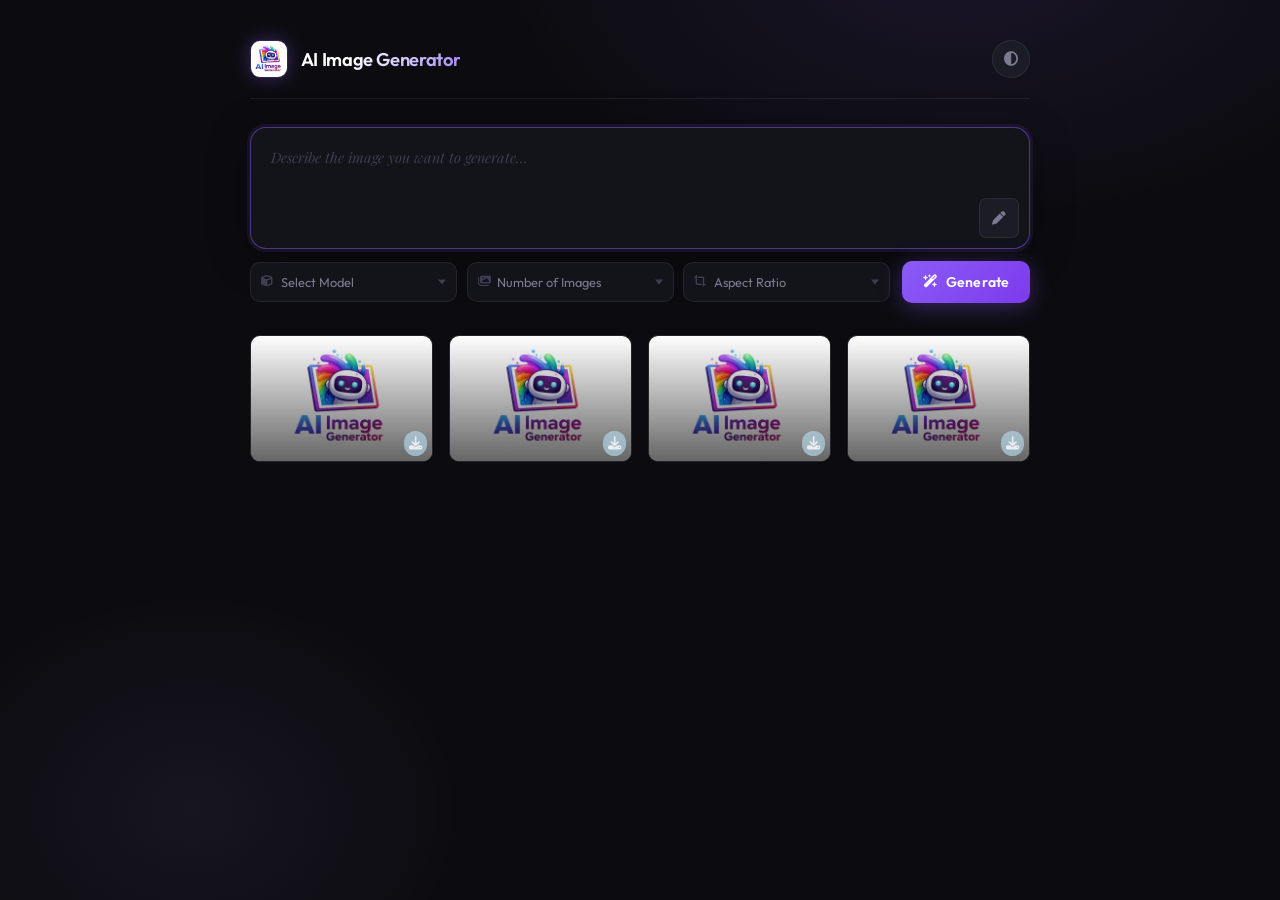
==== AI-image-generator/index.html @ d5330e07 "AI image generator - design complete" ====
<!DOCTYPE html>
<html lang="en">
<head>
  <meta charset="UTF-8">
  <meta name="viewport" content="width=device-width, initial-scale=1.0">
  <link rel="shortcut icon" href="./images/img.png" type="image/x-icon">
  <title>AI Image Generator</title>
  <link rel="stylesheet" href="style.css">
  <link rel="stylesheet" href="https://cdnjs.cloudflare.com/ajax/libs/font-awesome/6.5.0/css/all.min.css">
</head>
<body>
  <div class="container">

    <!-- Header -->
    <div class="header">
      <div class="logo">
        <img src="./images/img.png" alt="Logo">
        <h1>AI Image Generator</h1>
      </div>
      <button class="theme-toggle" title="Toggle theme">
        <i class="fa-solid fa-circle-half-stroke"></i>
      </button>
    </div>

    <!-- Prompt -->
    <div class="main-content">
      <form id="generate-form" class="form">
        <div class="prompt-container">
          <textarea
            class="prompt-input"
            placeholder="Describe the image you want to generate…"
            required
            autofocus
          ></textarea>
          <button type="button" class="enhance-btn" title="Enhance prompt">
            <i class="fa-solid fa-pen"></i>
          </button>
        </div>


        <div class="actions">
      <div class="selects">
        <div class="option-wrapper">
          <i class="fa-solid fa-cube select-icon"></i>
          <select class="custom-select">
            <option value="" selected disabled>Select Model</option>
            <option value="black-forest-labs/FLUX.1-dev">FLUX.1-dev</option>
            <option value="black-forest-labs/FLUX.1-schnell">FLUX.1-schnell</option>
            <option value="stabilityai/stable-diffusion-xl-base-1.0">Stable Diffusion XL</option>
            <option value="runwayml/stable-diffusion-v1-5">Stable Diffusion v1.5</option>
            <option value="prompthero/openjourney">OpenJourney</option>
          </select>
        </div>

        <div class="option-wrapper">
          <i class="fa-solid fa-images select-icon"></i>
          <select class="custom-select">
            <option value="" selected disabled>Number of Images</option>
            <option value="1">1 Image</option>
            <option value="2">2 Images</option>
            <option value="3">3 Images</option>
            <option value="4">4 Images</option>
          </select>
        </div>

        <div class="option-wrapper">
          <i class="fa-solid fa-crop-simple select-icon"></i>
          <select class="custom-select">
            <option value="" selected disabled>Aspect Ratio</option>
            <option value="1/1">Square (1:1)</option>
            <option value="16/9">Landscape (16:9)</option>
            <option value="9/16">Portrait (9:16)</option>
          </select>
        </div>
      </div>

      <button type="submit" form="generate-form" class="generate-btn">
        <i class="fa-solid fa-wand-magic-sparkles"></i>
        Generate
      </button>
      </div>

      <!-- Result gallery -->
       <div class="gallery-grid">
        <div class="img-card">
          <img src="./images/img.png" alt="">
          <div class="img-overlay">
            <button class="img-download-btn"><i class="fa-solid fa-download"></i></button>
          </div>
        </div>


        <div class="img-card">
          <img src="./images/img.png" alt="">
          <div class="img-overlay">
            <button class="img-download-btn"><i class="fa-solid fa-download"></i></button>
          </div>
        </div>
        <div class="img-card">
          <img src="./images/img.png" alt="">
          <div class="img-overlay">
            <button class="img-download-btn"><i class="fa-solid fa-download"></i></button>
          </div>
        </div>  


        <div class="img-card">
          <img src="./images/img.png" alt="">
          <div class="img-overlay">
            <button class="img-download-btn"><i class="fa-solid fa-download"></i></button>
          </div>
        </div>
       </div>

      </form>
    </div>

    

  </div>
</body>
</html>
---- AI-image-generator/style.css ----
@import url('https://fonts.googleapis.com/css2?family=Outfit:wght@300;400;500;600;700&family=Playfair+Display:ital@1&display=swap');

:root {
  --bg:           #0c0c10;
  --surface:      #13131a;
  --surface-2:    #1c1c27;
  --border:       rgba(255, 255, 255, 0.07);
  --border-focus: rgba(139, 92, 246, 0.5);
  --accent:       #8b5cf6;
  --accent-alt:   #a78bfa;
  --accent-glow:  rgba(139, 92, 246, 0.35);
  --text:         #ececf1;
  --text-muted:   #7b7a90;
  --text-faint:   #3e3d52;
  --radius-lg:    16px;
  --radius-md:    10px;
  --radius-sm:    7px;
  --ease:         cubic-bezier(0.4, 0, 0.2, 1);
}

*, *::before, *::after { box-sizing: border-box; margin: 0; padding: 0; }

body {
  min-height: 100vh;
  font-family: 'Outfit', sans-serif;
  font-weight: 400;
  background-color: var(--bg);
  color: var(--text);
  display: flex;
  justify-content: center;
  padding: 2.5rem 1.25rem 5rem;
  background-image:
    radial-gradient(ellipse 55% 45% at 75% -5%,  rgba(139, 92, 246, 0.11) 0%, transparent 65%),
    radial-gradient(ellipse 35% 40% at 15% 90%,  rgba(167, 139, 250, 0.07) 0%, transparent 60%);
}

.container {
  width: 100%;
  max-width: 780px;
  display: flex;
  flex-direction: column;
  gap: 1.75rem;
}

.header {
  display: flex;
  align-items: center;
  justify-content: space-between;
  padding-bottom: 1.25rem;
  border-bottom: 1px solid var(--border);
}

.logo {
  display: flex;
  align-items: center;
  gap: 0.8rem;
}

.logo img {
  width: 38px;
  height: 38px;
  border-radius: 10px;
  border: 1px solid rgba(139, 92, 246, 0.3);
  object-fit: cover;
  box-shadow: 0 0 18px var(--accent-glow);
}

.logo h1 {
  font-family: 'Outfit', sans-serif;
  font-size: 1.15rem;
  font-weight: 600;
  letter-spacing: -0.02em;
  background: linear-gradient(120deg, #fff 30%, var(--accent-alt) 100%);
  -webkit-background-clip: text;
  -webkit-text-fill-color: transparent;
  background-clip: text;
}

.theme-toggle {
  width: 38px;
  height: 38px;
  border-radius: 50%;
  background: var(--surface-2);
  border: 1px solid var(--border);
  color: var(--text-muted);
  font-size: 0.9rem;
  cursor: pointer;
  display: flex;
  align-items: center;
  justify-content: center;
  transition: all 0.2s var(--ease);
}

.theme-toggle:hover {
  border-color: var(--border-focus);
  color: var(--accent-alt);
  box-shadow: 0 0 14px var(--accent-glow);
}

.form { width: 100%; }

.prompt-container {
  position: relative;
  display: flex;
  align-items: flex-end;
  background: var(--surface);
  border: 1px solid var(--border);
  border-radius: var(--radius-lg);
  transition: border-color 0.2s var(--ease), box-shadow 0.2s var(--ease);
  overflow: hidden;
}

.prompt-container:focus-within {
  border-color: var(--border-focus);
  box-shadow: 0 0 0 3px rgba(139, 92, 246, 0.1), 0 8px 40px rgba(0,0,0,0.35);
}

.prompt-input {
  flex: 1;
  background: transparent;
  border: none;
  outline: none;
  resize: none;
  padding: 1.15rem 1.25rem;
  font-family: 'Outfit', sans-serif;
  font-size: 0.95rem;
  font-weight: 300;
  color: var(--text);
  line-height: 1.65;
  min-height: 120px;
  caret-color: var(--accent);
}

.prompt-input::placeholder {
  color: var(--text-faint);
  font-style: italic;
  font-family: 'Playfair Display', serif;
  font-size: 0.9rem;
}

.enhance-btn {
  flex-shrink: 0;
  margin: 0.6rem;
  width: 40px;
  height: 40px;
  border-radius: var(--radius-sm);
  background: var(--surface-2);
  border: 1px solid var(--border);
  color: var(--text-muted);
  font-size: 0.85rem;
  cursor: pointer;
  display: flex;
  align-items: center;
  justify-content: center;
  transition: all 0.2s var(--ease);
}

.enhance-btn:hover {
  background: rgba(139, 92, 246, 0.12);
  border-color: var(--border-focus);
  color: var(--accent-alt);
}

.actions {
  display: flex;
  align-items: center;
  gap: 0.75rem;
  margin-top: 0.75rem; 
}

.selects {
  display: flex;
  flex: 1;
  gap: 0.6rem;
}


.option-wrapper {
  position: relative;
  flex: 1;
  min-width: 0;
}


.select-icon {
  position: absolute;
  left: 11px;
  top: 50%;
  transform: translateY(-50%);
  font-size: 0.72rem;
  color: var(--text-faint);
  pointer-events: none;
  z-index: 1;
  transition: color 0.2s var(--ease);
}

.option-wrapper:focus-within .select-icon {
  color: var(--accent);
}


.option-wrapper::after {
  content: '';
  position: absolute;
  right: 11px;
  top: 50%;
  transform: translateY(-50%);
  width: 0;
  height: 0;
  border-left: 4px solid transparent;
  border-right: 4px solid transparent;
  border-top: 5px solid var(--text-faint);
  pointer-events: none;
  transition: border-top-color 0.2s var(--ease);
}

.option-wrapper:hover::after,
.option-wrapper:focus-within::after {
  border-top-color: var(--accent-alt);
}

.custom-select {
  width: 100%;
  padding: 0.7rem 1.8rem 0.7rem 1.85rem;
  background: var(--surface);
  border: 1px solid var(--border);
  border-radius: var(--radius-md);
  color: var(--text-muted);
  font-family: 'Outfit', sans-serif;
  font-size: 0.8rem;
  font-weight: 400;
  cursor: pointer;
  outline: none;
  appearance: none;
  -webkit-appearance: none;
  transition: all 0.2s var(--ease);
  white-space: nowrap;
  overflow: hidden;
  text-overflow: ellipsis;
}

.custom-select:hover {
  border-color: rgba(139, 92, 246, 0.25);
  color: var(--text);
}

.custom-select:focus {
  border-color: var(--border-focus);
  box-shadow: 0 0 0 3px rgba(139, 92, 246, 0.09);
  color: var(--text);
}

.custom-select option {
  background: #1c1c27;
  color: var(--text);
}

.custom-select option:disabled {
  color: var(--text-faint);
}

.generate-btn {
  flex-shrink: 0;
  display: flex;
  align-items: center;
  gap: 0.5rem;
  padding: 0 1.3rem;
  height: 42px;
  border-radius: var(--radius-md);
  background: linear-gradient(135deg, var(--accent) 0%, #7c3aed 100%);
  border: none;
  color: #fff;
  font-family: 'Outfit', sans-serif;
  font-size: 0.88rem;
  font-weight: 600;
  letter-spacing: 0.01em;
  cursor: pointer;
  white-space: nowrap;
  box-shadow: 0 4px 22px var(--accent-glow);
  transition: all 0.2s var(--ease);
  position: relative;
  overflow: hidden;
}

.generate-btn::before {
  content: '';
  position: absolute;
  inset: 0;
  background: rgba(255,255,255,0);
  transition: background 0.2s var(--ease);
}

.generate-btn:hover::before{ background: rgba(255,255,255,0.1); }
.generate-btn:hover{ 
  transform: translateY(-1px); box-shadow: 0 8px 30px rgba(139, 92, 246, 0.5); 
}
.generate-btn:active{ transform: translateY(0); }

.generate-btn i{ font-size: 0.82rem; }

@media (max-width: 620px) {
  .actions {
    flex-direction: column;
    align-items: stretch;
  }

  .selects {
    flex-direction: column;
    gap: 0.6rem;
  }

  .generate-btn {
    width: 100%;
    justify-content: center;
    height: 46px;
  }

  .logo h1 { font-size: 1rem; }
}

.gallery-grid {
  width: 100%;
  margin-top: 2rem;
  display: grid;
  grid-template-columns: repeat(auto-fit, minmax(150px, 1fr));
  gap: 1rem;
}
.img-card {
  background: var(--surface);
  border: 1px solid var(--border);
  border-radius: var(--radius-md);
  overflow: hidden;
  height: 100%;
  width: 100%;
  position: relative;

}
.img-card img {
  width: 100%;
  height: 100%;
  object-fit: cover;
  transition: transform 0.3s var(--ease);
  /* position: relative; */
}
.img-overlay{
  position: absolute;
  bottom: 0;
  left: 0;
  right: 0;
  background: linear-gradient(180deg, transparent 0%, rgba(0,0,0,0.6) 100%);
  padding: 0.5rem;
  display: flex;
  justify-content: flex-end;
  width: 100%;
  height: 100%;
}
.img-overlay button {
  position: absolute;
  right: 5px;
  bottom: 5px;
  color: var(--text);
  background: rgba(177, 214, 231, 0.69);
  border: none;
  padding: 5px;
  border-radius: var(--radius-lg);
}
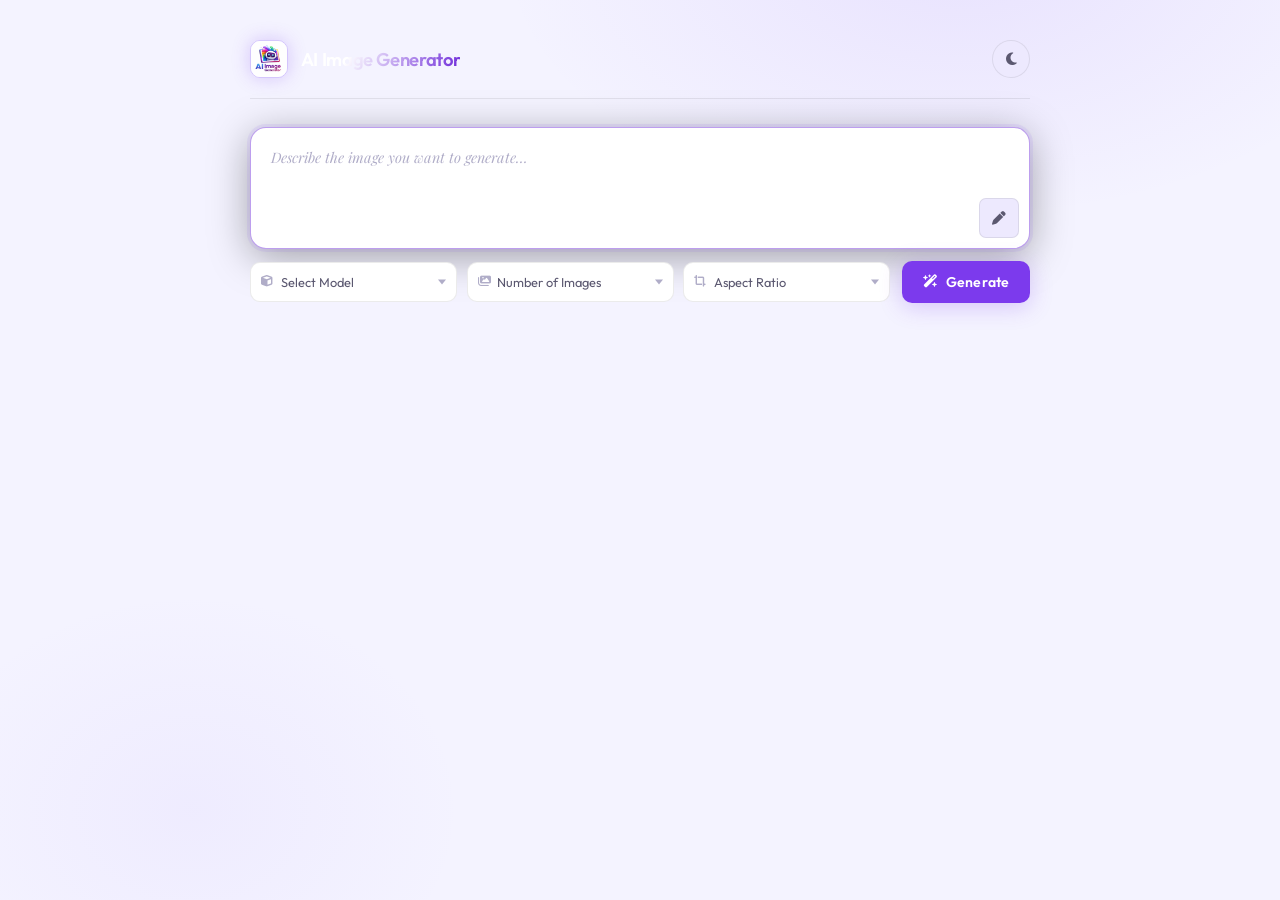
==== commit e8dd73a8: "Exist API issue" ====
--- a/AI-image-generator/index.html
+++ b/AI-image-generator/index.html
@@ -8,7 +8,7 @@
   <link rel="stylesheet" href="style.css">
   <link rel="stylesheet" href="https://cdnjs.cloudflare.com/ajax/libs/font-awesome/6.5.0/css/all.min.css">
 </head>
-<body>
+<body class="">
   <div class="container">
 
     <!-- Header -->
@@ -42,7 +42,7 @@
       <div class="selects">
         <div class="option-wrapper">
           <i class="fa-solid fa-cube select-icon"></i>
-          <select class="custom-select">
+          <select class="custom-select" id="model-select">
             <option value="" selected disabled>Select Model</option>
             <option value="black-forest-labs/FLUX.1-dev">FLUX.1-dev</option>
             <option value="black-forest-labs/FLUX.1-schnell">FLUX.1-schnell</option>
@@ -54,7 +54,7 @@
 
         <div class="option-wrapper">
           <i class="fa-solid fa-images select-icon"></i>
-          <select class="custom-select">
+          <select class="custom-select" id="number-select">
             <option value="" selected disabled>Number of Images</option>
             <option value="1">1 Image</option>
             <option value="2">2 Images</option>
@@ -65,7 +65,7 @@
 
         <div class="option-wrapper">
           <i class="fa-solid fa-crop-simple select-icon"></i>
-          <select class="custom-select">
+          <select class="custom-select" id="aspect-ratio-select">
             <option value="" selected disabled>Aspect Ratio</option>
             <option value="1/1">Square (1:1)</option>
             <option value="16/9">Landscape (16:9)</option>
@@ -81,35 +81,14 @@
       </div>
 
       <!-- Result gallery -->
-       <div class="gallery-grid">
-        <div class="img-card">
-          <img src="./images/img.png" alt="">
-          <div class="img-overlay">
-            <button class="img-download-btn"><i class="fa-solid fa-download"></i></button>
-          </div>
-        </div>
+       <div class="gallery-grid ">
+        
 
 
-        <div class="img-card">
-          <img src="./images/img.png" alt="">
-          <div class="img-overlay">
-            <button class="img-download-btn"><i class="fa-solid fa-download"></i></button>
-          </div>
-        </div>
-        <div class="img-card">
-          <img src="./images/img.png" alt="">
-          <div class="img-overlay">
-            <button class="img-download-btn"><i class="fa-solid fa-download"></i></button>
-          </div>
-        </div>  
+        
 
 
-        <div class="img-card">
-          <img src="./images/img.png" alt="">
-          <div class="img-overlay">
-            <button class="img-download-btn"><i class="fa-solid fa-download"></i></button>
-          </div>
-        </div>
+       
        </div>
 
       </form>
@@ -118,5 +97,7 @@
     
 
   </div>
+
+  <script src="./script.js"></script>
 </body>
 </html>
--- a/AI-image-generator/style.css
+++ b/AI-image-generator/style.css
@@ -1,6 +1,26 @@
 @import url('https://fonts.googleapis.com/css2?family=Outfit:wght@300;400;500;600;700&family=Playfair+Display:ital@1&display=swap');
 
 :root {
+  --bg:           #f4f3ff;
+  --surface:      #ffffff;
+  --surface-2:    #ede9fe;
+  --border:       rgba(0, 0, 0, 0.08);
+  --border-focus: rgba(109, 40, 217, 0.45);
+  --accent:       #7c3aed;
+  --accent-alt:   #6d28d9;
+  --accent-glow:  rgba(124, 58, 237, 0.25);
+  --text:         #1a1825;
+  --text-muted:   #5b5870;
+  --text-faint:   #b0adc8;
+  --radius-lg:    16px;
+  --radius-md:    10px;
+  --radius-sm:    7px;
+  --ease:         cubic-bezier(0.4, 0, 0.2, 1);
+
+
+}
+
+body.dark-theme{
   --bg:           #0c0c10;
   --surface:      #13131a;
   --surface-2:    #1c1c27;
@@ -333,6 +353,7 @@
   height: 100%;
   width: 100%;
   position: relative;
+  transition: all 0.3s ease;
 
 }
 .img-card img {
@@ -343,7 +364,7 @@
   /* position: relative; */
 }
 .img-overlay{
-  position: absolute;
+    position: absolute;
   bottom: 0;
   left: 0;
   right: 0;
@@ -351,8 +372,19 @@
   padding: 0.5rem;
   display: flex;
   justify-content: flex-end;
-  width: 100%;
-  height: 100%;
+
+  opacity: 0;
+  transform: translateY(20px);
+  transition: all 0.3s ease;
+}
+.img-card:hover .img-overlay{
+  opacity: 1;
+  transform: translateY(0);
+}
+
+.img-card:hover{
+  transform: translateY(-5px);
+  box-shadow: 0 8px 30px rgba(139, 92, 246, 0.5);
 }
 .img-overlay button {
   position: absolute;
@@ -362,5 +394,7 @@
   background: rgba(177, 214, 231, 0.69);
   border: none;
   padding: 5px;
+  /* opacity: 0.5; */
+  backdrop-filter: blur(4px);
   border-radius: var(--radius-lg);
 }
